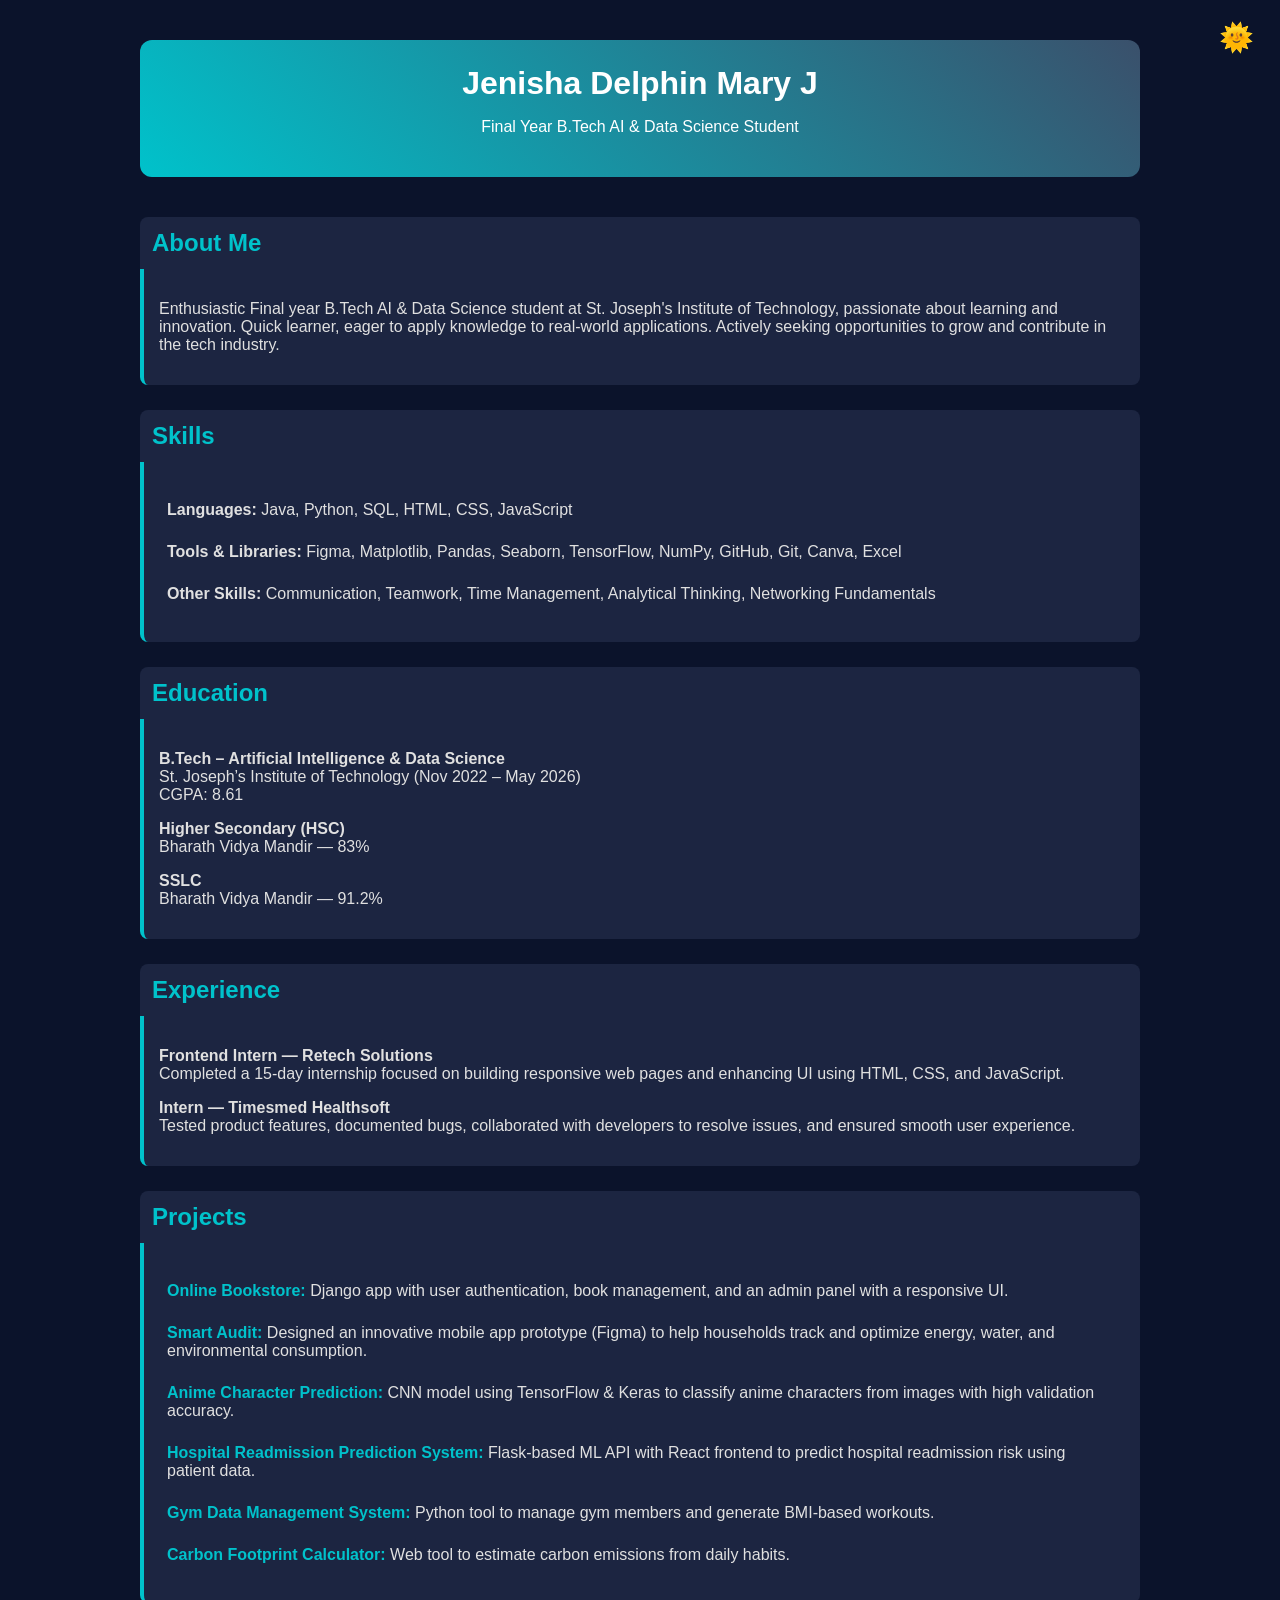
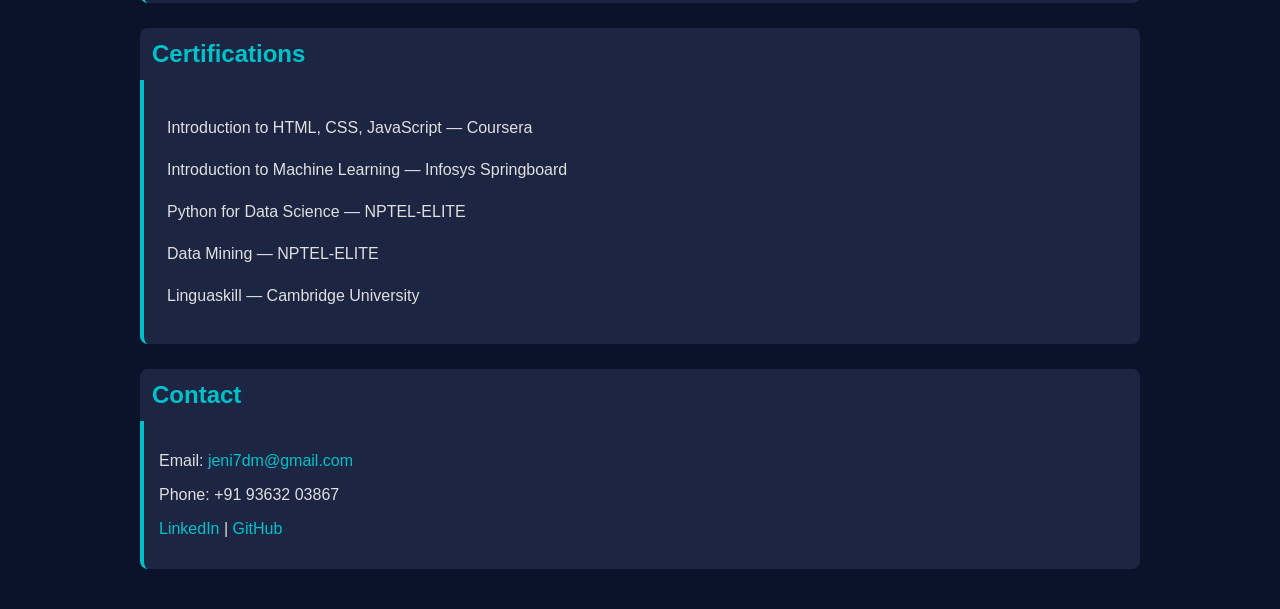
==== index.html @ 221a5340 "Update and rename J porfolio.html to index.html" ====
<!DOCTYPE html>
<html lang="en">
<head>
  <meta charset="UTF-8" />
  <meta name="viewport" content="width=device-width, initial-scale=1.0"/>
  <title>Jenisha Portfolio</title>
  <link rel="stylesheet" href="J portfolio.css" />
</head>
<body>
  <button class="theme-toggle" onclick="toggleTheme()">🌞</button>

  <div class="container">
    <header>
      <h1>Jenisha Delphin Mary J</h1>
      <p>Final Year B.Tech AI & Data Science Student</p>
    </header>

    <section>
      <h2>About Me</h2>
      <div class="content">
        <p>Enthusiastic Final year B.Tech AI & Data Science student at St. Joseph's Institute of Technology, passionate about learning and innovation. Quick learner, eager to apply knowledge to real-world applications. Actively seeking opportunities to grow and contribute in the tech industry.</p>
      </div>
    </section>

    <section>
      <h2>Skills</h2>
      <div class="content">
        <ul>
          <li><strong>Languages:</strong> Java, Python, SQL, HTML, CSS, JavaScript</li>
          <li><strong>Tools & Libraries:</strong> Figma, Matplotlib, Pandas, Seaborn, TensorFlow, NumPy, GitHub, Git, Canva, Excel</li>
          <li><strong>Other Skills:</strong> Communication, Teamwork, Time Management, Analytical Thinking, Networking Fundamentals</li>
        </ul>
      </div>
    </section>

    <section>
      <h2>Education</h2>
      <div class="content">
        <p><strong>B.Tech – Artificial Intelligence & Data Science</strong><br/>St. Joseph’s Institute of Technology (Nov 2022 – May 2026)<br/>CGPA: 8.61</p>
        <p><strong>Higher Secondary (HSC)</strong><br/>Bharath Vidya Mandir — 83%</p>
        <p><strong>SSLC</strong><br/>Bharath Vidya Mandir — 91.2%</p>
      </div>
    </section>

    <section>
      <h2>Experience</h2>
      <div class="content">
        <p><strong>Frontend Intern — Retech Solutions</strong><br/>Completed a 15-day internship focused on building responsive web pages and enhancing UI using HTML, CSS, and JavaScript.</p>
        <p><strong>Intern — Timesmed Healthsoft</strong><br/>Tested product features, documented bugs, collaborated with developers to resolve issues, and ensured smooth user experience.</p>
      </div>
    </section>

    <section>
      <h2>Projects</h2>
      <div class="content">
        <ul>
          <li><span class="project-title">Online Bookstore:</span> Django app with user authentication, book management, and an admin panel with a responsive UI.</li>
          <li><span class="project-title">Smart Audit:</span> Designed an innovative mobile app prototype (Figma) to help households track and optimize energy, water, and environmental consumption.</li>
          <li><span class="project-title">Anime Character Prediction:</span> CNN model using TensorFlow & Keras to classify anime characters from images with high validation accuracy.</li>
          <li><span class="project-title">Hospital Readmission Prediction System:</span> Flask-based ML API with React frontend to predict hospital readmission risk using patient data.</li>
          <li><span class="project-title">Gym Data Management System:</span> Python tool to manage gym members and generate BMI-based workouts.</li>
          <li><span class="project-title">Carbon Footprint Calculator:</span> Web tool to estimate carbon emissions from daily habits.</li>
        </ul>
      </div>
    </section>

    <section>
      <h2>Certifications</h2>
      <div class="content">
        <ul>
          <li>Introduction to HTML, CSS, JavaScript — Coursera</li>
          <li>Introduction to Machine Learning — Infosys Springboard</li>
          <li>Python for Data Science — NPTEL-ELITE</li>
          <li>Data Mining — NPTEL-ELITE</li>
          <li>Linguaskill — Cambridge University</li>
        </ul>
      </div>
    </section>

    <section>
      <h2>Contact</h2>
      <div class="content">
        <p>Email: <a href="mailto:jeni7dm@gmail.com">jeni7dm@gmail.com</a></p>
        <p>Phone: +91 93632 03867</p>
        <p>
          <a href="https://www.linkedin.com/in/jenisha7/">LinkedIn</a> |
          <a href="https://github.com/Jenisha0709">GitHub</a>
        </p>
      </div>
    </section>
  </div>

  <script src="J portfolio.js"></script>
</body>
</html>
---- J portfolio.css ----
:root {

  --bg: #0b132b;
  --text: #e0e0e0;
  --accent: #00c2cb;
  --section-bg: #1c2541;
  --hover-bg: #3a506b;
  --border: #00c2cb;

  --light-bg: #fdfdfd;
  --light-text: #222;
  --light-accent: #1e40af;
  --light-section-bg: #f3f4f6;
}

body {
  font-family: 'Segoe UI', Tahoma, Geneva, Verdana, sans-serif;
  margin: 0;
  padding: 0;
  background-color: var(--bg);
  color: var(--text);
  transition: background 0.4s ease, color 0.4s ease;
}

.container {
  width: 80%;
  margin: 40px auto;
  max-width: 1000px;
}

header {
  text-align: center;
  margin-bottom: 40px;
  background: linear-gradient(45deg, #00c2cb, #3a506b);
  padding: 25px;
  border-radius: 12px;
  color: #fff;
  animation: fadeDown 1s ease-out;
}

h1 {
  margin: 0 0 8px;
  font-size: 2rem;
}

a {
  color: var(--accent);
  text-decoration: none;
  transition: color 0.3s ease;
}
a:hover {
  color: #7fffd4;
}

section {
  margin-bottom: 25px;
  opacity: 0;
  transform: translateY(40px);
  animation: fadeUp 0.8s ease forwards;
}
section:nth-child(odd) {
  animation-delay: 0.2s;
}
section:nth-child(even) {
  animation-delay: 0.4s;
}

h2 {
  background-color: var(--section-bg);
  color: var(--accent);
  padding: 12px;
  border-radius: 8px 8px 0 0;
  margin: 0;
  transition: transform 0.3s ease, box-shadow 0.3s ease;
}
h2:hover {
  transform: scale(1.02);
  box-shadow: 0 3px 10px rgba(0, 194, 203, 0.3);
}

.content {
  background-color: var(--section-bg);
  padding: 15px;
  border-left: 4px solid var(--border);
  border-radius: 0 0 8px 8px;
  transition: transform 0.3s ease;
}

ul {
  list-style-type: none;
  padding: 0;
}

li {
  margin-bottom: 8px;
  padding: 8px;
  border-radius: 6px;
  transition: transform 0.3s ease, background 0.3s ease, box-shadow 0.3s ease;
}
li:hover {
  background-color: var(--hover-bg);
  transform: translateY(-3px);
  box-shadow: 0 3px 8px rgba(0,0,0,0.3);
}

.project-title {
  font-weight: bold;
  color: var(--accent);
}

.theme-toggle {
  position: fixed;
  top: 20px;
  right: 20px;
  background: none;
  border: none;
  font-size: 28px;
  color: var(--accent);
  cursor: pointer;
  transition: transform 0.4s ease, color 0.4s ease;
}
.theme-toggle:hover {
  transform: rotate(25deg) scale(1.1);
  color: #7fffd4;
}

/* Animations */
@keyframes fadeUp {
  to {
    opacity: 1;
    transform: translateY(0);
  }
}
@keyframes fadeDown {
  from {
    opacity: 0;
    transform: translateY(-20px);
  }
  to {
    opacity: 1;
    transform: translateY(0);
  }
}

/* Light Mode */
body.light-mode {
  background-color: var(--light-bg);
  color: var(--light-text);
}
body.light-mode header {
  background: linear-gradient(45deg, #2563eb, #60a5fa);
}
body.light-mode h2 {
  background-color: var(--light-section-bg);
  color: var(--light-accent);
}
body.light-mode .content {
  background-color: var(--light-section-bg);
  border-left: 4px solid var(--light-accent);
}
body.light-mode a {
  color: var(--light-accent);
}
body.light-mode a:hover {
  color: #3b82f6;
}
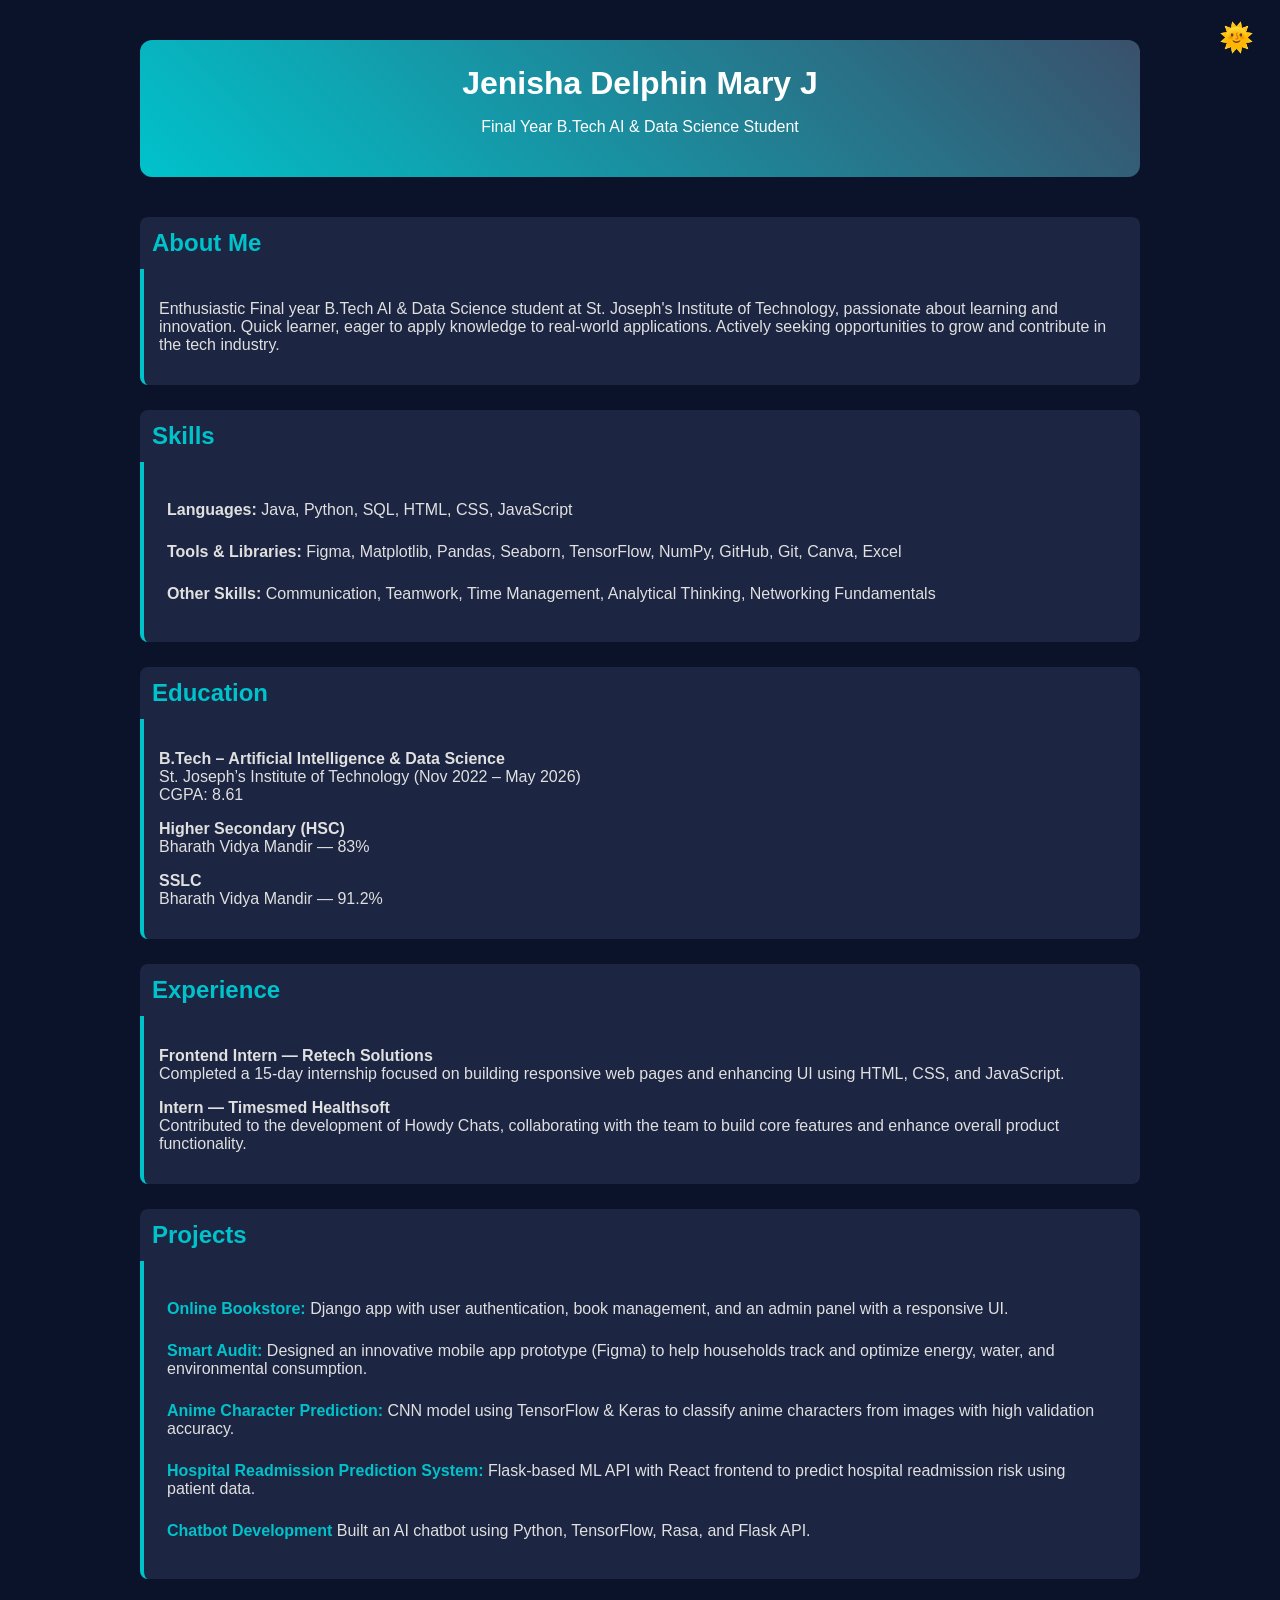
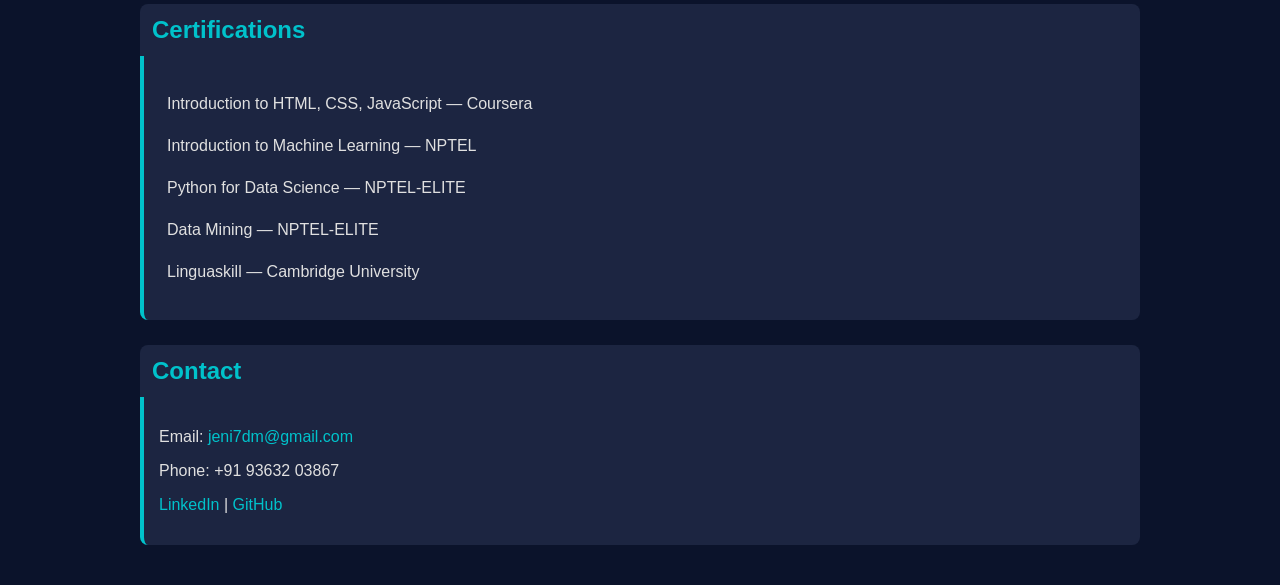
==== commit 354e7ebb: "Modify experience details in index.html Updated the experience section to reflect contributions at T" ====
--- a/index.html
+++ b/index.html
@@ -46,7 +46,7 @@
       <h2>Experience</h2>
       <div class="content">
         <p><strong>Frontend Intern — Retech Solutions</strong><br/>Completed a 15-day internship focused on building responsive web pages and enhancing UI using HTML, CSS, and JavaScript.</p>
-        <p><strong>Intern — Timesmed Healthsoft</strong><br/>Tested product features, documented bugs, collaborated with developers to resolve issues, and ensured smooth user experience.</p>
+        <p><strong>Intern — Timesmed Healthsoft</strong><br/>Contributed to the development of Howdy Chats, collaborating with the team to build core features and enhance overall product functionality.</p>
       </div>
     </section>
 
@@ -58,8 +58,7 @@
           <li><span class="project-title">Smart Audit:</span> Designed an innovative mobile app prototype (Figma) to help households track and optimize energy, water, and environmental consumption.</li>
           <li><span class="project-title">Anime Character Prediction:</span> CNN model using TensorFlow & Keras to classify anime characters from images with high validation accuracy.</li>
           <li><span class="project-title">Hospital Readmission Prediction System:</span> Flask-based ML API with React frontend to predict hospital readmission risk using patient data.</li>
-          <li><span class="project-title">Gym Data Management System:</span> Python tool to manage gym members and generate BMI-based workouts.</li>
-          <li><span class="project-title">Carbon Footprint Calculator:</span> Web tool to estimate carbon emissions from daily habits.</li>
+          <li><span class="project-title">Chatbot Development</span> Built an AI chatbot using Python, TensorFlow, Rasa, and Flask API.</li>
         </ul>
       </div>
     </section>
@@ -69,7 +68,7 @@
       <div class="content">
         <ul>
           <li>Introduction to HTML, CSS, JavaScript — Coursera</li>
-          <li>Introduction to Machine Learning — Infosys Springboard</li>
+          <li>Introduction to Machine Learning — NPTEL</li>
           <li>Python for Data Science — NPTEL-ELITE</li>
           <li>Data Mining — NPTEL-ELITE</li>
           <li>Linguaskill — Cambridge University</li>
@@ -94,3 +93,4 @@
 </body>
 </html>
 
+
